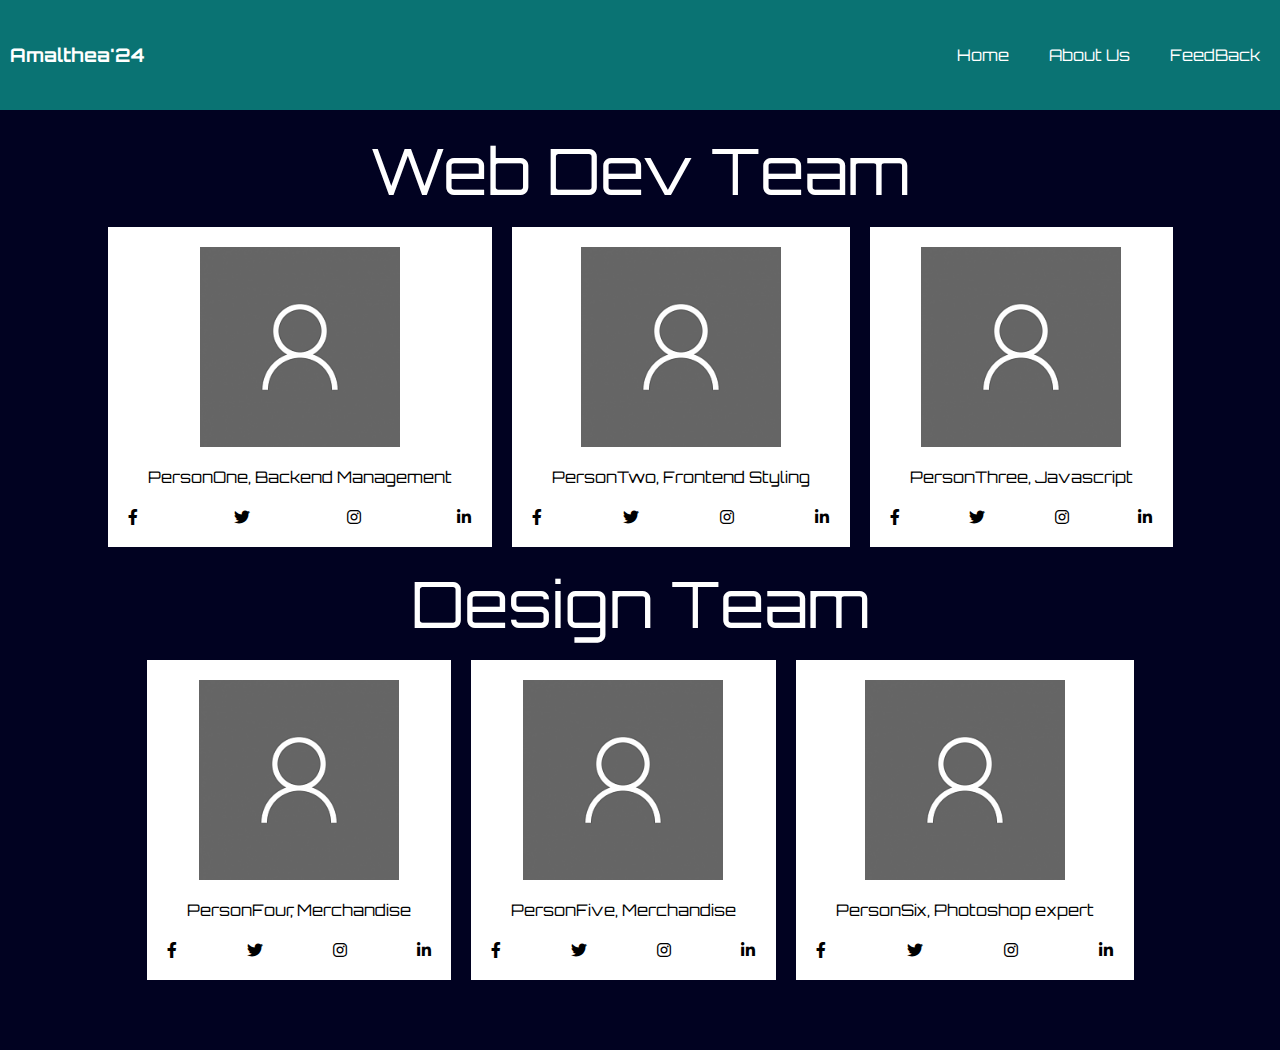
==== Pages/aboutus.html @ e3e7a275 "step1" ====
<!DOCTYPE html>
<html lang="en">
<head>
    <meta charset="UTF-8">
    <meta name="viewport" content="width=device-width, initial-scale=1.0">
    <title>About Us</title>
    <link rel="stylesheet" href="../CSS/aboutus.css">
    <link rel="stylesheet" href="https://cdnjs.cloudflare.com/ajax/libs/font-awesome/6.0.0-beta3/css/all.min.css">
    <link href="https://fonts.googleapis.com/css2?family=Orbitron:wght@400..900&display=swap" rel="stylesheet">

</head>
<body>
<body>
    <div class="navbar">
        <h3>Amalthea'24</h3>
        <a href="../index.html">Home</a>
        <a href="aboutus.html">About Us</a>
        <a href="feedback.html">FeedBack</a>
      </div>
    <div class="container">
        <div class="header">Web Dev Team</div>
        <div class="cards">
            
        </div>

        <div class="header">Design Team</div>
        <div class="cards">
            
        </div>
    </div>
    <script src="../Javascript/aboutus.js"></script>
</body>
</html>
---- CSS/aboutus.css ----
body {
    margin: 0;
    padding: 0;
    font-family: "Orbitron", sans-serif;
}
.container {
    display: flex;
    background: #010221;
    min-height: 100vh;
    height: 100%;
    flex-direction: column;
    padding: 20px;
    gap: 1rem;
}

.navbar {
    min-height: 10vh;
    background: #0A7373;
    display: flex;
    align-items: center;
    padding: 10px;
    justify-content: flex-start; 
    flex-wrap: wrap;
    width: 100%;
}

.navbar a {
    text-decoration: none;
    color: white;
    padding: 10px;
    margin-right: 20px;
}

.navbar h3 {
    color: white;
    font-family: "Orbitron";
    margin: 0;
    margin-right: auto; 
}


.header {
    display: flex;
    justify-content: center;
    font-size: 4rem;
    color: white;
}
.cards {
    display: flex;
    flex-direction: row;
    justify-content: center;
    gap: 20px;
    flex-wrap: wrap;
}
.card {
    display: flex;
    flex-direction: column;
    background: white;
    flex-wrap: wrap;
    padding: 20px;

    /* width: 300px; */
}
.card .info {
    padding: 20px;
}
.card .image {
    display: flex;
    justify-content: center;
}
.card .image img {
    width: 200px;
    height: 200px;
    object-fit: cover;
}
.social-media {
    display: flex;
    justify-content: space-between;
}
.social-media a {    
    text-decoration: none;
    color: black;
}
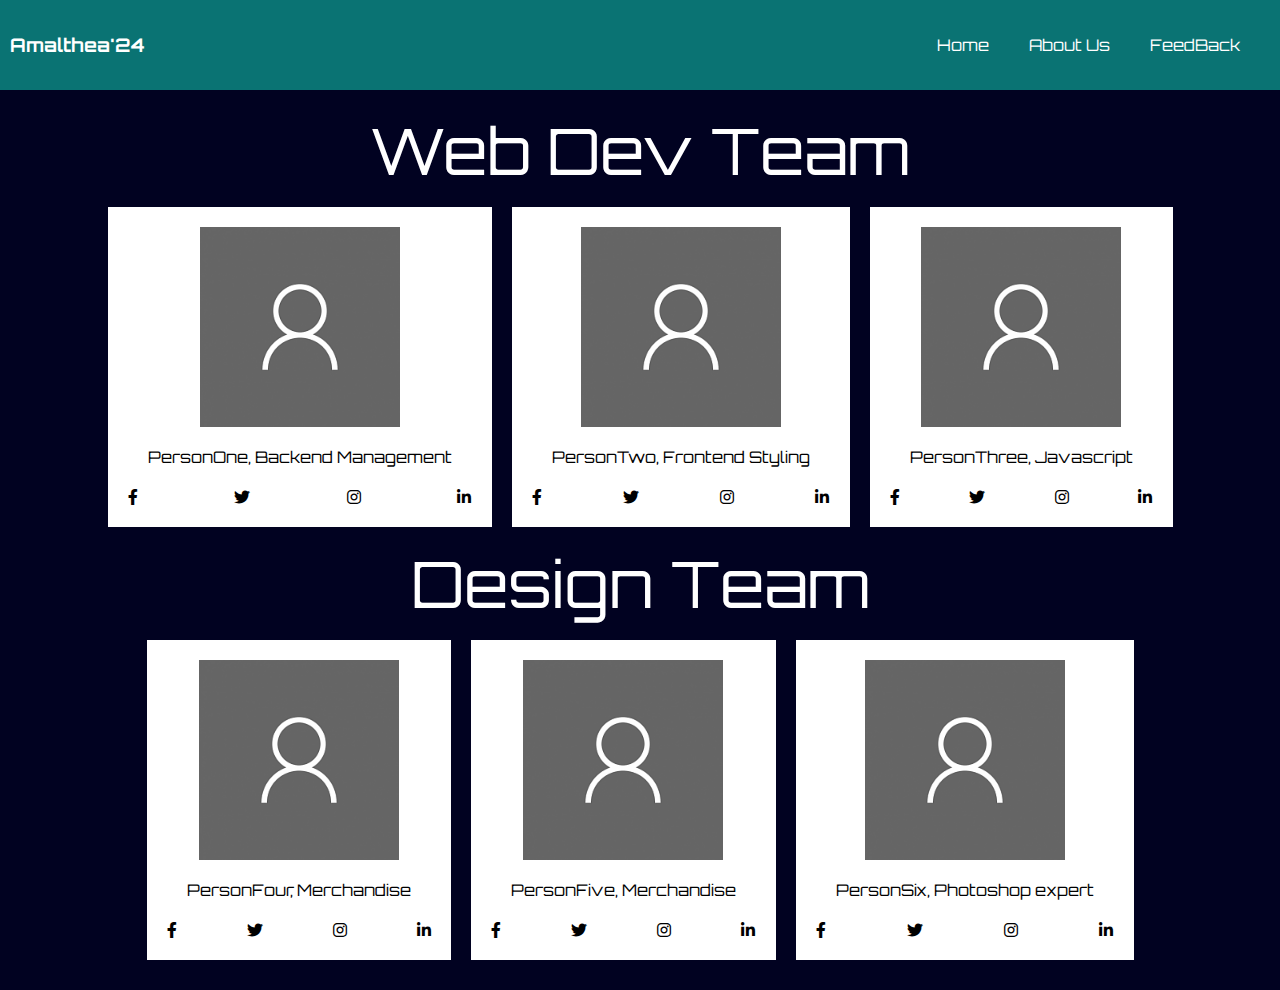
==== commit f62b07ec: "Responsive" ====
--- a/Pages/aboutus.html
+++ b/Pages/aboutus.html
@@ -7,7 +7,7 @@
     <link rel="stylesheet" href="../CSS/aboutus.css">
     <link rel="stylesheet" href="https://cdnjs.cloudflare.com/ajax/libs/font-awesome/6.0.0-beta3/css/all.min.css">
     <link href="https://fonts.googleapis.com/css2?family=Orbitron:wght@400..900&display=swap" rel="stylesheet">
-
+    
 </head>
 <body>
 <body>
--- a/CSS/aboutus.css
+++ b/CSS/aboutus.css
@@ -2,15 +2,18 @@
     margin: 0;
     padding: 0;
     font-family: "Orbitron", sans-serif;
+    overflow-x: hidden;
 }
+
 .container {
     display: flex;
     background: #010221;
     min-height: 100vh;
-    height: 100%;
     flex-direction: column;
     padding: 20px;
     gap: 1rem;
+    width: 100%;
+    box-sizing: border-box;
 }
 
 .navbar {
@@ -19,9 +22,10 @@
     display: flex;
     align-items: center;
     padding: 10px;
-    justify-content: flex-start; 
+    justify-content: flex-start;
     flex-wrap: wrap;
     width: 100%;
+    box-sizing: border-box;
 }
 
 .navbar a {
@@ -35,9 +39,8 @@
     color: white;
     font-family: "Orbitron";
     margin: 0;
-    margin-right: auto; 
+    margin-right: auto;
 }
-
 
 .header {
     display: flex;
@@ -45,39 +48,53 @@
     font-size: 4rem;
     color: white;
 }
+
 .cards {
     display: flex;
     flex-direction: row;
     justify-content: center;
     gap: 20px;
     flex-wrap: wrap;
+    width: 100%;
+    box-sizing: border-box;
 }
+
 .card {
     display: flex;
     flex-direction: column;
     background: white;
     flex-wrap: wrap;
     padding: 20px;
+    box-sizing: border-box;
+}
 
-    /* width: 300px; */
-}
 .card .info {
     padding: 20px;
 }
+
 .card .image {
     display: flex;
     justify-content: center;
 }
+
 .card .image img {
     width: 200px;
     height: 200px;
     object-fit: cover;
 }
+
 .social-media {
     display: flex;
     justify-content: space-between;
 }
-.social-media a {    
+
+.social-media a {
     text-decoration: none;
     color: black;
+}
+@media (max-width: 480px) {
+    .navbar {
+        flex-direction: column;
+        align-items: flex-start;
+    }
 }